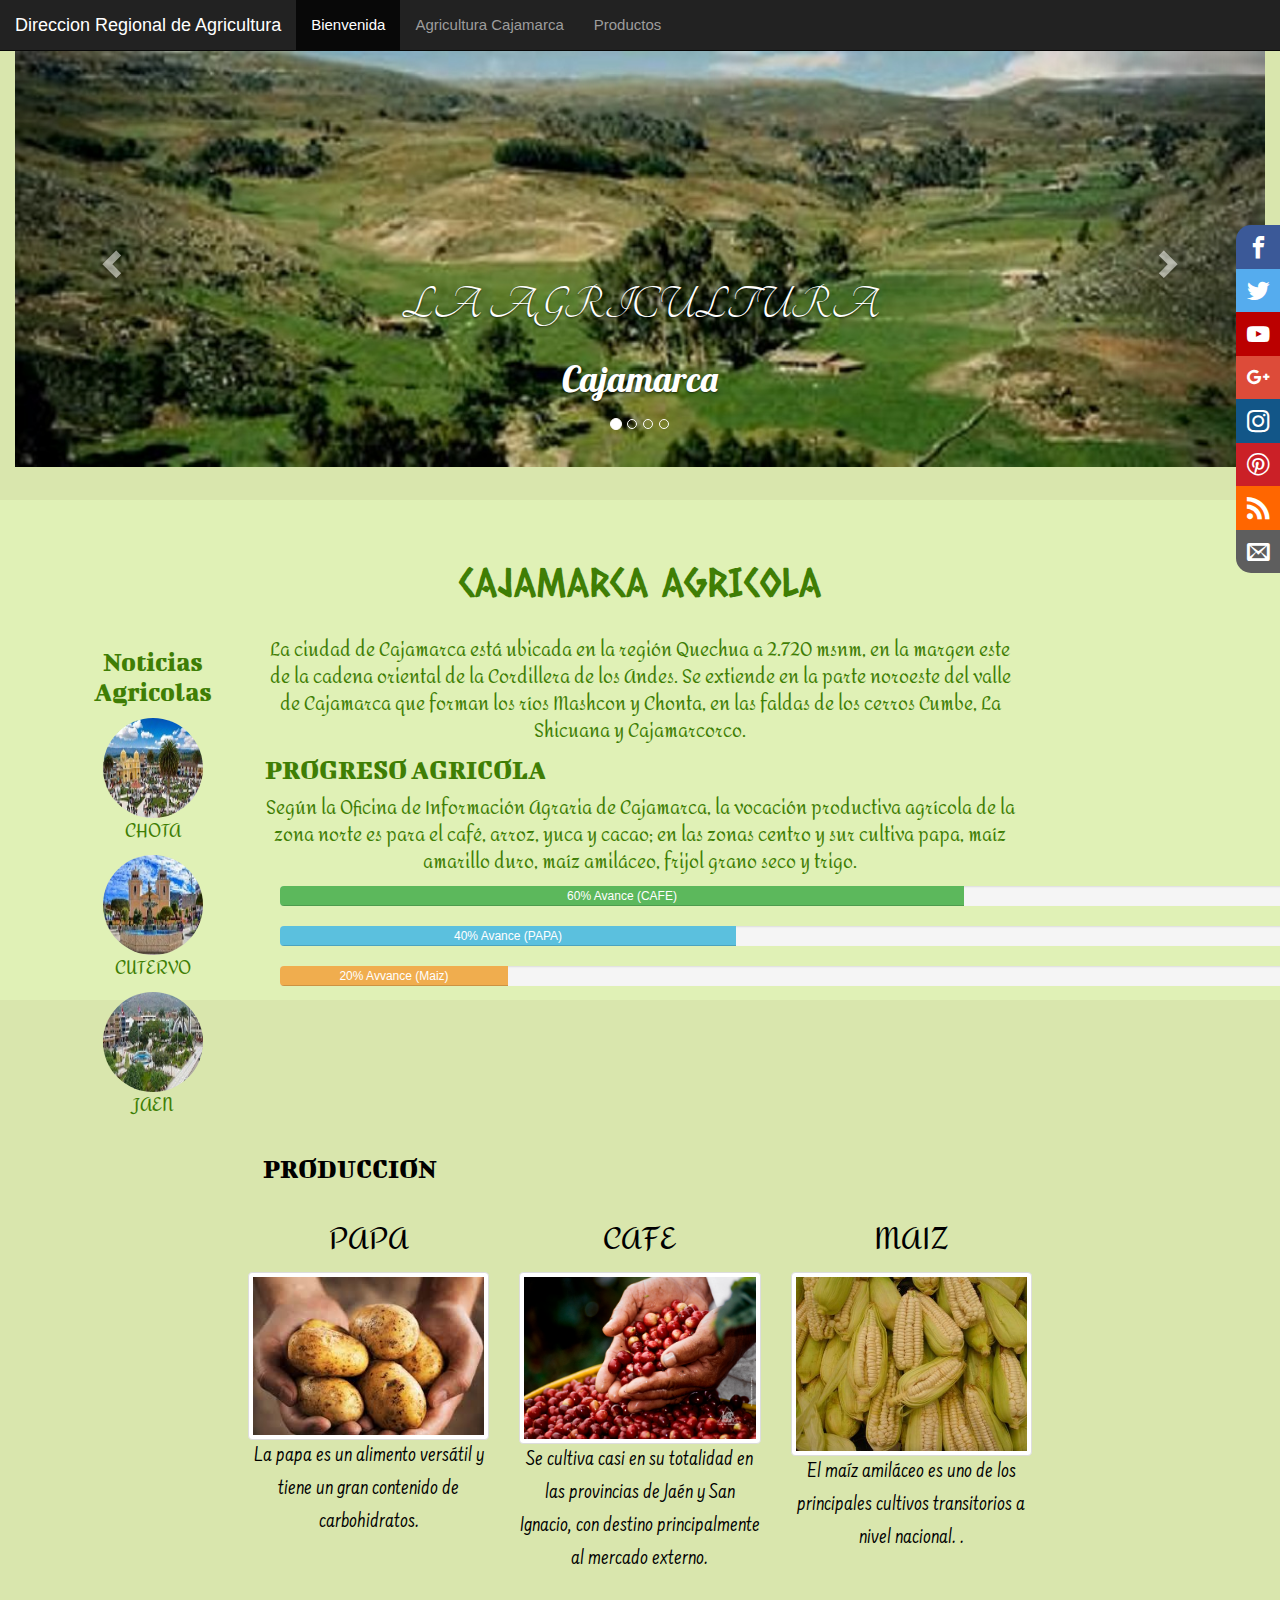
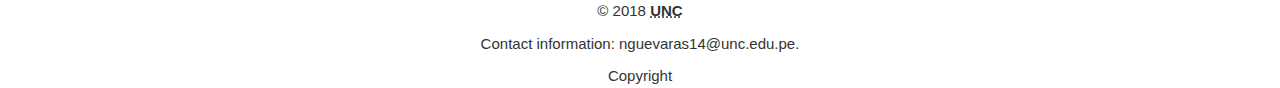
==== agricultura.html @ 878b4a6c "ttttt" ====
<!DOCTYPE html>
<html lang="en">

<head>
    <title>PAGINA AGRICULTURA</title>
    <meta charset="utf-8">
    <meta name="viewport" content="width=device-width, initial-scale=1">
    <link rel="stylesheet" href="https://maxcdn.bootstrapcdn.com/bootstrap/3.3.7/css/bootstrap.min.css">
    <script src="https://ajax.googleapis.com/ajax/libs/jquery/3.3.1/jquery.min.js"></script>
    <script src="https://maxcdn.bootstrapcdn.com/bootstrap/3.3.7/js/bootstrap.min.js"></script>

    <link rel="stylesheet" href="/css/Agricultura-style.css">

    <link rel="stylesheet" href="https://www.w3schools.com/w3css/4/w3.css">
    <link rel="stylesheet" href="https://fonts.googleapis.com/css?family=Tangerine">
    <link rel="stylesheet" href="https://fonts.googleapis.com/css?family=Lobster">

    <link href='https://fonts.googleapis.com/css?family=Amita' rel='stylesheet'>
    <link href='https://fonts.googleapis.com/css?family=Bigshot One' rel='stylesheet'>
    <link href='https://fonts.googleapis.com/css?family=Caesar Dressing' rel='stylesheet'>
    <link href='https://fonts.googleapis.com/css?family=Farsan' rel='stylesheet'>

    <meta http-equiv="X-UA-Compatible" content="ie=edge">
    <link rel="stylesheet" href="/css/style1.css">
    <link rel="stylesheet" href="/css/social.css">

</head>

<body data-spy="scroll" data-target=".navbar" data-offset="50">

    <aside>
        <div class="social-bar">
            <a href="https://www.facebook.com/autor" target="_blank" class="icon icon-facebook"></a>
            <a href="https://www.twitter.com/autor" target="_blank" class="icon icon-twitter"></a>
            <a href="https://www.youtube.com/" target="_blank" class="icon icon-youtube"></a>
            <a href="https://plus.google.com/" target="_blank" class="icon icon-google-plus"></a>
            <a href="https://www.instagram.com/" target="_blank" class="icon icon-instagram"></a>
            <a href="https://www.pinterest.com/" target="_blank" class="icon icon-pinterest2"></a>
            <a href="http://webdevelopment.cubava.cu/feed/" target="_blank" class="icon icon-rss"></a>
            <a href="mailto:contacto@dominio.com" class="icon icon-envelop"></a>
        </div>
    </aside>

    <nav class="navbar navbar-inverse navbar-fixed-top">
        <div class="container-fluid">
            <div class="navbar-header">
                <button type="button" class="navbar-toggle" data-toggle="collapse" data-target="#myNavbar">
                <span class="icon-bar"></span>
                <span class="icon-bar"></span>
                <span class="icon-bar"></span>                        
            </button>
                <a class="navbar-brand" href="http://www.agriculturacajamarca.gob.pe/">Direccion Regional de Agricultura</a>
            </div>
            <div>
                <div class="collapse navbar-collapse" id="myNavbar">
                    <ul class="nav navbar-nav">
                        <li><a href="#section1">Bienvenida</a></li>
                        <li><a href="#section2">Agricultura Cajamarca</a></li>
                        <li><a href="#section3">Productos</a></li>

                    </ul>
                </div>
            </div>
        </div>
    </nav>

    <div id="section1" class="container-fluid">

        <div id="myCarousel" class="carousel slide" data-ride="carousel">
            <!-- Indicators -->
            <ol class="carousel-indicators">
                <li data-target="#myCarousel" data-slide-to="0" class="active"></li>
                <li data-target="#myCarousel" data-slide-to="1"></li>
                <li data-target="#myCarousel" data-slide-to="2"></li>
                <li data-target="#myCarousel" data-slide-to="3"></li>
            </ol>
            <!-- Wrapper for slides -->
            <div class="carousel-inner" role="listbox">
                <div class="item active">
                    <img src="images/Car01.jpg" alt="Image">
                    <div class="carousel-caption">
                        <div class="w3-container w3-tangerine">
                            <p class="w3-xxxlarge"><br>LA AGRICULTURA</p>
                            <div class="w3-container w3-lobster">
                                <p class="w3-xxlarge">Cajamarca</p>
                            </div>
                        </div>
                    </div>
                </div>

                <div class="item">
                    <img src="images/Car02.jpg" alt="Image">
                    <div class="carousel-caption">
                        <div class="w3-container w3-tangerine">
                            <p class="w3-xxxlarge"><br>LA AGRICULTURA</p>
                            <div class="w3-container w3-lobster">
                                <p class="w3-xxlarge">Cafe</p>
                            </div>
                        </div>
                    </div>
                </div>

                <div class="item">
                    <img src="images/Car03.jpg" alt="Image">
                    <div class="carousel-caption">
                        <div class="w3-container w3-tangerine">
                            <p class="w3-xxxlarge"><br>LA AGRICULTURA</p>
                            <div class="w3-container w3-lobster">
                                <p class="w3-xxlarge">Papa</p>
                            </div>
                        </div>
                    </div>
                </div>

                <div class="item">
                    <img src="images/Car04.jpg" alt="Image">
                    <div class="carousel-caption">
                        <div class="w3-container w3-tangerine">
                            <p class="w3-xxxlarge"><br>LA AGRICULTURA</p>
                            <div class="w3-container w3-lobster">
                                <p class="w3-xxlarge">Maiz</p>
                            </div>
                        </div>
                    </div>
                </div>
            </div>

            <!-- Left and right controls -->
            <a class="left carousel-control" href="#myCarousel" role="button" data-slide="prev">
                <span class="glyphicon glyphicon-chevron-left" aria-hidden="true"></span>
                <span class="sr-only">Previous</span>
            </a>
            <a class="right carousel-control" href="#myCarousel" role="button" data-slide="next">
                <span class="glyphicon glyphicon-chevron-right" aria-hidden="true"></span>
                <span class="sr-only">Next</span>
            </a>
        </div>

    </div>


    <div id="section2" class="container-fluid">

        <div class="container text-center">
            <h1 class="titulo">CAJAMARCA AGRICOLA</h1><br>
        </div>
        <div class="container text-center">
            <div class="row">
                <div class="col-sm-2">
                    <div>
                        <h3 class="titulos" style="text-align: center">Noticias Agricolas</h3>
                        <img src="images/chota.jpg" class="img-circle" alt="Cinque Terre" width="100" height="100">
                        <p class="text1"><a href="http://www.cutervoaldia.com/chota-es-la-provincia-con-mayor-produccion-de-ganado-vacuno-y-porcino-579/">CHOTA</a></p>

                        <img src="images/cutervo.jpg" class="img-circle" alt="Cinque Terre" width="100" height="100">
                        <p class="text1"><a href="http://andina.pe/agencia/noticia.aspx?id=406961">CUTERVO</a></p>

                        <img src="images/jaen.jpg" class="img-circle" alt="Cinque Terre" width="100" height="100">
                        <p class="text1"><a href="https://larepublica.pe/archivo/782402-la-agricultura-de-precision-llega-a-jaen-para-mejorar-siembra-del-cafe">JAEN</a></p>
                    </div>

                </div>
                <div class="col-sm-8">

                    <div>
                        <p class="text1">La ciudad de Cajamarca está ubicada en la región Quechua a 2.720 msnm, en la margen este de la cadena oriental de la Cordillera de los Andes. Se extiende en la parte noroeste del valle de Cajamarca que forman los ríos Mashcon y
                            Chonta, en las faldas de los cerros Cumbe, La Shicuana y Cajamarcorco.
                            <p> </p>
                            <p> </p>
                            <p> </p>
                        </p>
                        <h3 class="titulos">PROGRESO AGRICOLA</h3>
                        <p class="text1">Según la Oficina de Información Agraria de Cajamarca, la vocación productiva agrícola de la zona norte es para el café, arroz, yuca y cacao; en las zonas centro y sur cultiva papa, maíz amarillo duro, maíz amiláceo, frijol grano
                            seco y trigo.</p>
                        <div class="container">
                            <div class="progress">
                                <div class="progress-bar progress-bar-success" role="progressbar" aria-valuenow="60" aria-valuemin="0" aria-valuemax="100" style="width:60%">
                                    60% Avance (CAFE)
                                </div>
                            </div>
                            <div class="progress">
                                <div class="progress-bar progress-bar-info" role="progressbar" aria-valuenow="40" aria-valuemin="0" aria-valuemax="100" style="width:40%">
                                    40% Avance (PAPA)
                                </div>
                            </div>
                            <div class="progress">
                                <div class="progress-bar progress-bar-warning" role="progressbar" aria-valuenow="20" aria-valuemin="0" aria-valuemax="100" style="width:20%">
                                    20% Avvance (Maiz)
                                </div>
                            </div>
                        </div>
                    </div>

                </div>
                <div class="col-sm-2">

                </div>
            </div>
        </div><br>
    </div>



    <div id="section3" class="container-fluid">

        <div class="col-sm-12 col-sm-12">
            <div class="col-sm-2">

            </div>
            <dir class="col-sm-8">
                <div class="container text-left">
                    <h3 class="titulos">PRODUCCION</h3><br>
                </div>
                <div class="row">
                    <div class="col-sm-4">
                        <p class="text1" style="font-size: 30px">PAPA
                        </p>
                        <img src="images/Papa.jpg" class="img-thumbnail" style="width:100%" alt="Image">
                        <div class="middle">
                            <div class="text">La papa es un alimento versátil y tiene un gran contenido de carbohidratos. </div>
                        </div>
                    </div>
                    <div class="col-sm-4">
                        <p class="text1" style="font-size: 30px">CAFE
                        </p>
                        <img src="images/Cafe.jpg" class="img-thumbnail" style="width:100%" alt="Image">
                        <div class="middle">
                            <div class="text">Se cultiva casi en su totalidad en las provincias de Jaén y San Ignacio, con destino principalmente al mercado externo.</div>
                        </div>
                    </div>
                    <div class="col-sm-4">
                        <p class="text1" style="font-size: 30px">MAIZ
                        </p>
                        <img src="images/maiz.jpg" class="img-thumbnail" style="width:100%" alt="Image">
                        <div class="middle">
                            <div class="text">El maíz amiláceo es uno de los principales cultivos transitorios a nivel nacional. . </div>
                        </div>
                    </div>
                </div>
            </dir>
            <div class="col-sm-2">

            </div>

        </div>
    </div>

    <footer class="container-fluid text-center">
        <p>&copy; 2018 <strong class="footer-logo"> <abbr title="Universidad Nacional de Cajamarca">UNC</abbr></strong></p>
        <p>Contact information: <a href="mailto:someone@example.com">nguevaras14@unc.edu.pe</a>.</p>
        Copyright
        </address>
    </footer>

</body>

</html>
---- css/Agricultura-style.css ----
/* Remove the navbar's default margin-bottom and rounded borders */

body {
    position: relative;
}

.w3-tangerine {
    font-family: "Tangerine", serif;
    font-
}

.w3-lobster {
    font-family: 'Lobster', serif;
}

.text1 {
    font-family: 'Amita';
    font-size: 18px;
    text-align: center;
}

.titulos {
    font-family: 'Bigshot One';
    font-size: 28px;
    text-align: left;
}

.titulo {
    font-family: 'Caesar Dressing';
    font-size: 40px;
}

.text {
    font-family: 'Farsan';
    font-size: 22px;
    text-align: center;
}

#section1 {
    padding-top: 50px;
    height: 500px;
    color: rgb(63, 126, 5);
    background-color: rgb(217, 230, 173);
}

#section2 {
    padding-top: 50px;
    height: 500px;
    color: rgb(63, 126, 5);
    background-color: rgb(224, 241, 182);
}

#section3 {
    padding-top: 60px;
    height: 600px;
    color: rgb(0, 0, 0);
    background-color: rgb(217, 230, 173);
}

con
/* Add a gray background color and some padding to the footer */

footer {
    background-color: #f2f2f2;
    padding: 20px;
}

.carousel-inner img {
    width: 100%;
    /* Set width to 100% */
    margin: auto;
    min-height: 200px;
}


/* Hide the carousel text when the screen is less than 600 pixels wide */

@media (max-width: 600px) {
    .carousel-caption {
        display: none;
    }
}
---- css/style1.css ----
@font-face {
  font-family: 'icomoon';
  src:  url('fonts/icomoon.eot?1hcbff');
  src:  url('fonts/icomoon.eot?1hcbff#iefix') format('embedded-opentype'),
    url('fonts/icomoon.ttf?1hcbff') format('truetype'),
    url('fonts/icomoon.woff?1hcbff') format('woff'),
    url('fonts/icomoon.svg?1hcbff#icomoon') format('svg');
  font-weight: normal;
  font-style: normal;
}

[class^="icon-"], [class*=" icon-"] {
  /* use !important to prevent issues with browser extensions that change fonts */
  font-family: 'icomoon' !important;
  speak: none;
  font-style: normal;
  font-weight: normal;
  font-variant: normal;
  text-transform: none;
  line-height: 1;

  /* Better Font Rendering =========== */
  -webkit-font-smoothing: antialiased;
  -moz-osx-font-smoothing: grayscale;
}

.icon-home2:before {
  content: "\e901";
}
.icon-camera:before {
  content: "\e90f";
}
.icon-library:before {
  content: "\e921";
}
.icon-folder-open:before {
  content: "\e930";
}
.icon-envelop:before {
  content: "\e945";
}
.icon-terminal:before {
  content: "\ea81";
}
.icon-google-plus:before {
  content: "\ea8b";
}
.icon-google-drive:before {
  content: "\ea8f";
}
.icon-facebook:before {
  content: "\ea90";
}
.icon-instagram:before {
  content: "\ea92";
}
.icon-whatsapp:before {
  content: "\ea93";
}
.icon-twitter:before {
  content: "\ea96";
}
.icon-rss:before {
  content: "\ea9b";
}
.icon-youtube:before {
  content: "\ea9d";
}
.icon-github:before {
  content: "\eab0";
}
.icon-tux:before {
  content: "\eabd";
}
.icon-android:before {
  content: "\eac0";
}
.icon-windows8:before {
  content: "\eac2";
}
.icon-soundcloud:before {
  content: "\eac3";
}
.icon-linkedin2:before {
  content: "\eaca";
}
.icon-pinterest2:before {
  content: "\ead2";
}
.icon-file-pdf:before {
  content: "\eadf";
}
.icon-html-five2:before {
  content: "\eae5";
}
.icon-css3:before {
  content: "\eae6";
}
.icon-git:before {
  content: "\eae7";
}
.icon-codepen:before {
  content: "\eae8";
}
---- css/social.css ----
.social-bar {
    position: fixed;
    /* Hacemos que la posición en pantalla sea fija para que siempre se muestre*/
    right: 0;
    /*Lo ponemos a la derecha de nuestra pantalla*/
    top: 25%;
    /*Lo posicionamos casi al centro*/
    font-size: 1.5rem;
    display: flex;
    /*Aplicamos la propiedad flex*/
    flex-direction: column;
    /*Cambiamos el flujo que viene por defecto*/
    align-items: flex-end;
    /*Alineamos hacia la parte inferior*/
    z-index: 100;
    /*Ubicamos la barra por encima del resto de los elementos*/
}


/*Propiedades generales a la clase icon*/

.icon {
    color: white;
    text-decoration: none;
    padding: .7rem;
    display: flex;
    transition: all .5s;
}


/*Establecemos los background de cada elemento aprovechando su class*/

.icon-facebook {
    background: #3b5998;
}

.icon-twitter {
    background: #55acee;
}

.icon-youtube {
    background: #bb0000;
}

.icon-google-plus {
    background: #dd4b39;
}

.icon-instagram {
    background: #125688;
}

.icon-pinterest2 {
    background: #cb2027;
}

.icon-rss {
    background: #ff6600;
}

.icon-envelop {
    background: rgb(94, 94, 94);
}

.icon:first-child {
    border-radius: 1rem 0 0 0;
    /*Agregamos un borde redondeado al primer elemento*/
}

.icon:last-child {
    border-radius: 0 0 0 1rem;
    /*Agregamos un borde redondeado al último elemento*/
}


/*Al pasar el mouse lograremos que se apliquen las siguientes propiedades*/

.icon:hover {
    padding-right: 3rem;
    border-radius: 1rem 0 0 1rem;
    box-shadow: 0 0 .5rem rgba(0, 0, 0, 0.42);
}
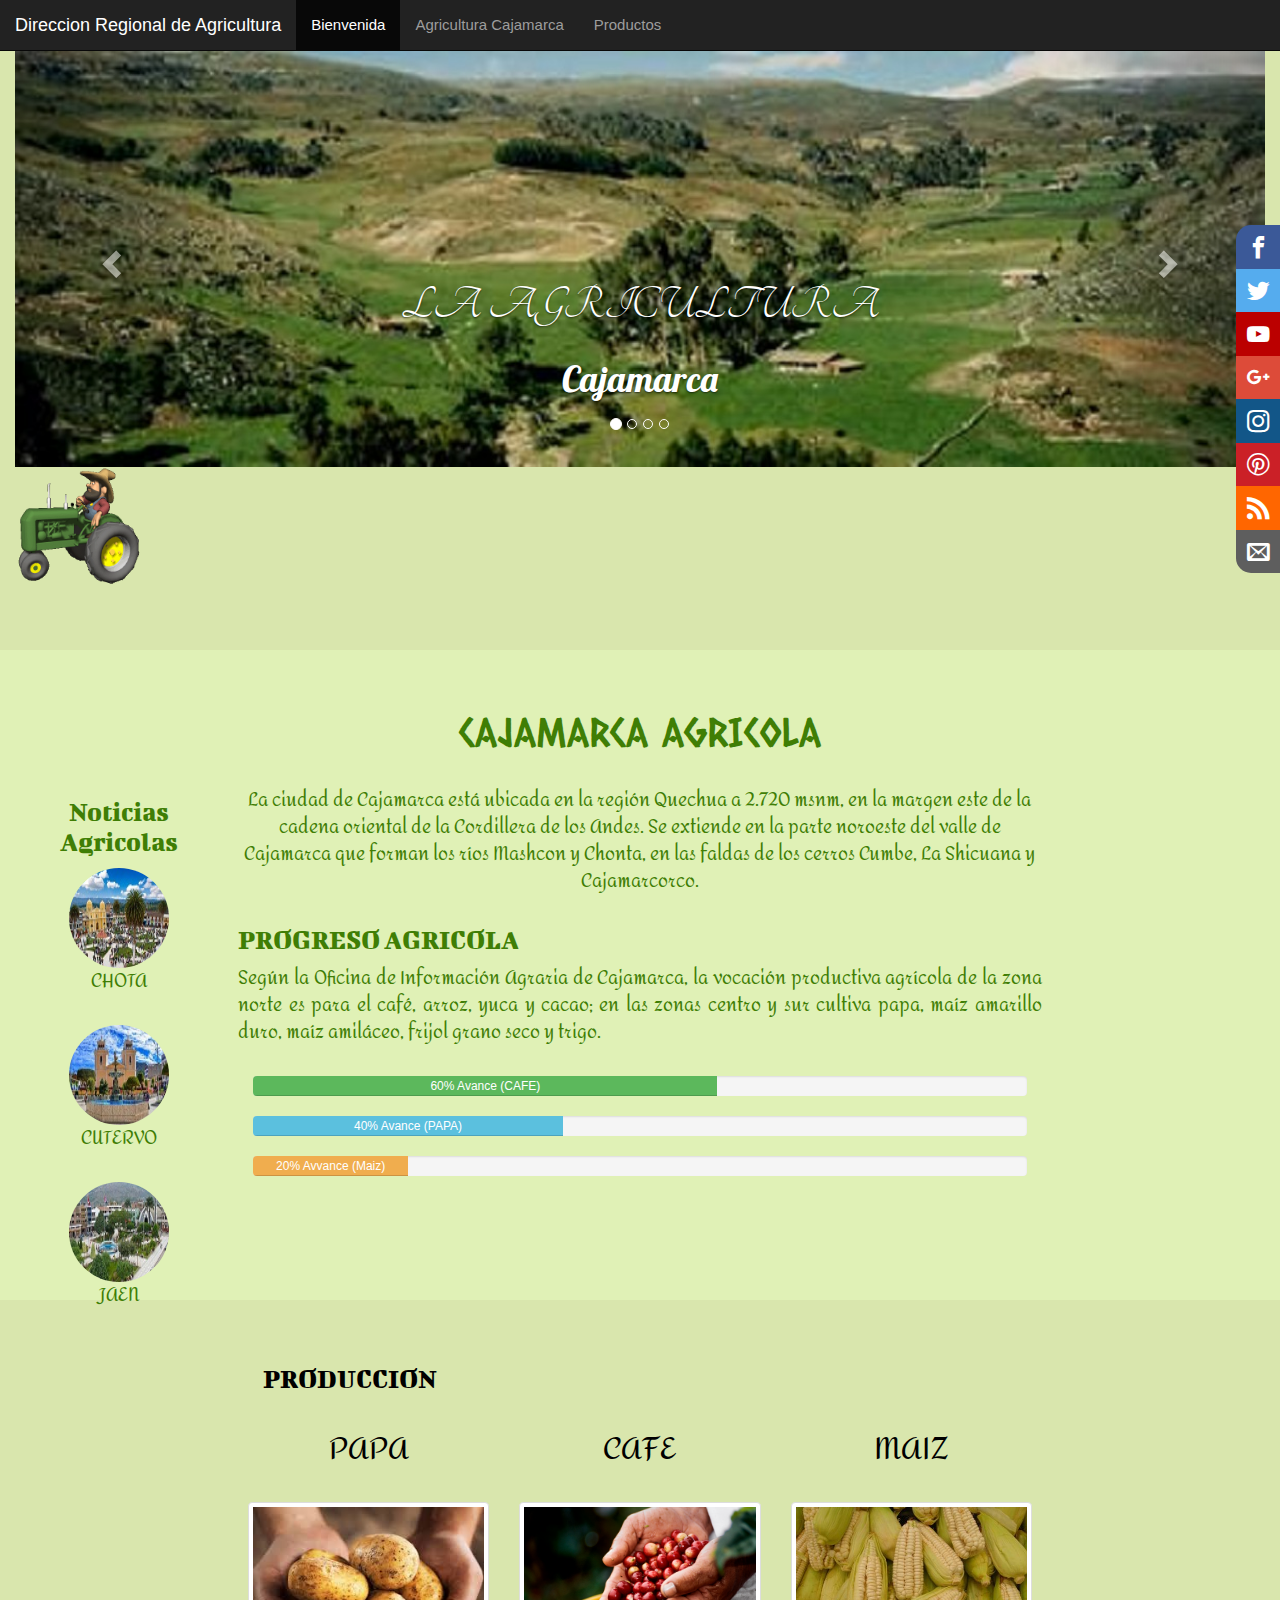
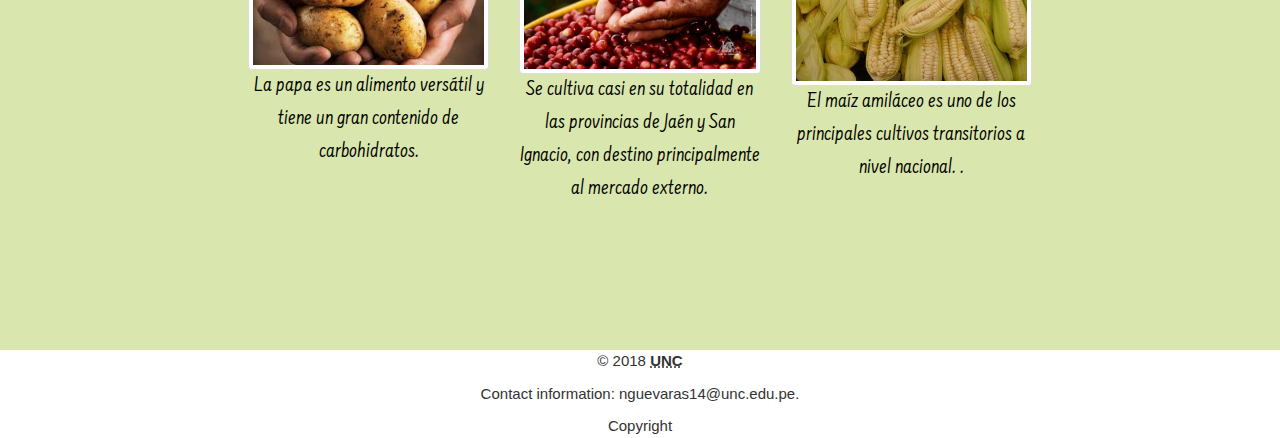
==== commit 80455488: "cccc" ====
--- a/agricultura.html
+++ b/agricultura.html
@@ -80,7 +80,7 @@
                     <img src="images/Car01.jpg" alt="Image">
                     <div class="carousel-caption">
                         <div class="w3-container w3-tangerine">
-                            <p class="w3-xxxlarge"><br>LA AGRICULTURA</p>
+                            <p class="w3-xxxlarge">LA AGRICULTURA</p>
                             <div class="w3-container w3-lobster">
                                 <p class="w3-xxlarge">Cajamarca</p>
                             </div>
@@ -136,6 +136,8 @@
             </a>
         </div>
 
+        <img src="images/agricultor-con-tractor.gif" alt="HTML5 Icon" style="width:128px;height:128px;" class="gif">
+
     </div>
 
 
@@ -170,7 +172,7 @@
                             <p> </p>
                         </p>
                         <h3 class="titulos">PROGRESO AGRICOLA</h3>
-                        <p class="text1">Según la Oficina de Información Agraria de Cajamarca, la vocación productiva agrícola de la zona norte es para el café, arroz, yuca y cacao; en las zonas centro y sur cultiva papa, maíz amarillo duro, maíz amiláceo, frijol grano
+                        <p class="text1" style="text-align: justify">Según la Oficina de Información Agraria de Cajamarca, la vocación productiva agrícola de la zona norte es para el café, arroz, yuca y cacao; en las zonas centro y sur cultiva papa, maíz amarillo duro, maíz amiláceo, frijol grano
                             seco y trigo.</p>
                         <div class="container">
                             <div class="progress">
--- a/css/Agricultura-style.css
+++ b/css/Agricultura-style.css
@@ -17,6 +17,7 @@
     font-family: 'Amita';
     font-size: 18px;
     text-align: center;
+    margin-bottom: 30px;
 }
 
 .titulos {
@@ -36,23 +37,27 @@
     text-align: center;
 }
 
+.container {
+    width: 100%;
+}
+
 #section1 {
     padding-top: 50px;
-    height: 500px;
+    height: 650px;
     color: rgb(63, 126, 5);
     background-color: rgb(217, 230, 173);
 }
 
 #section2 {
     padding-top: 50px;
-    height: 500px;
+    height: 650px;
     color: rgb(63, 126, 5);
     background-color: rgb(224, 241, 182);
 }
 
 #section3 {
-    padding-top: 60px;
-    height: 600px;
+    padding-top: 30px;
+    height: 650px;
     color: rgb(0, 0, 0);
     background-color: rgb(217, 230, 173);
 }
@@ -79,4 +84,8 @@
     .carousel-caption {
         display: none;
     }
+}
+
+.gif {
+    width: 100%;
 }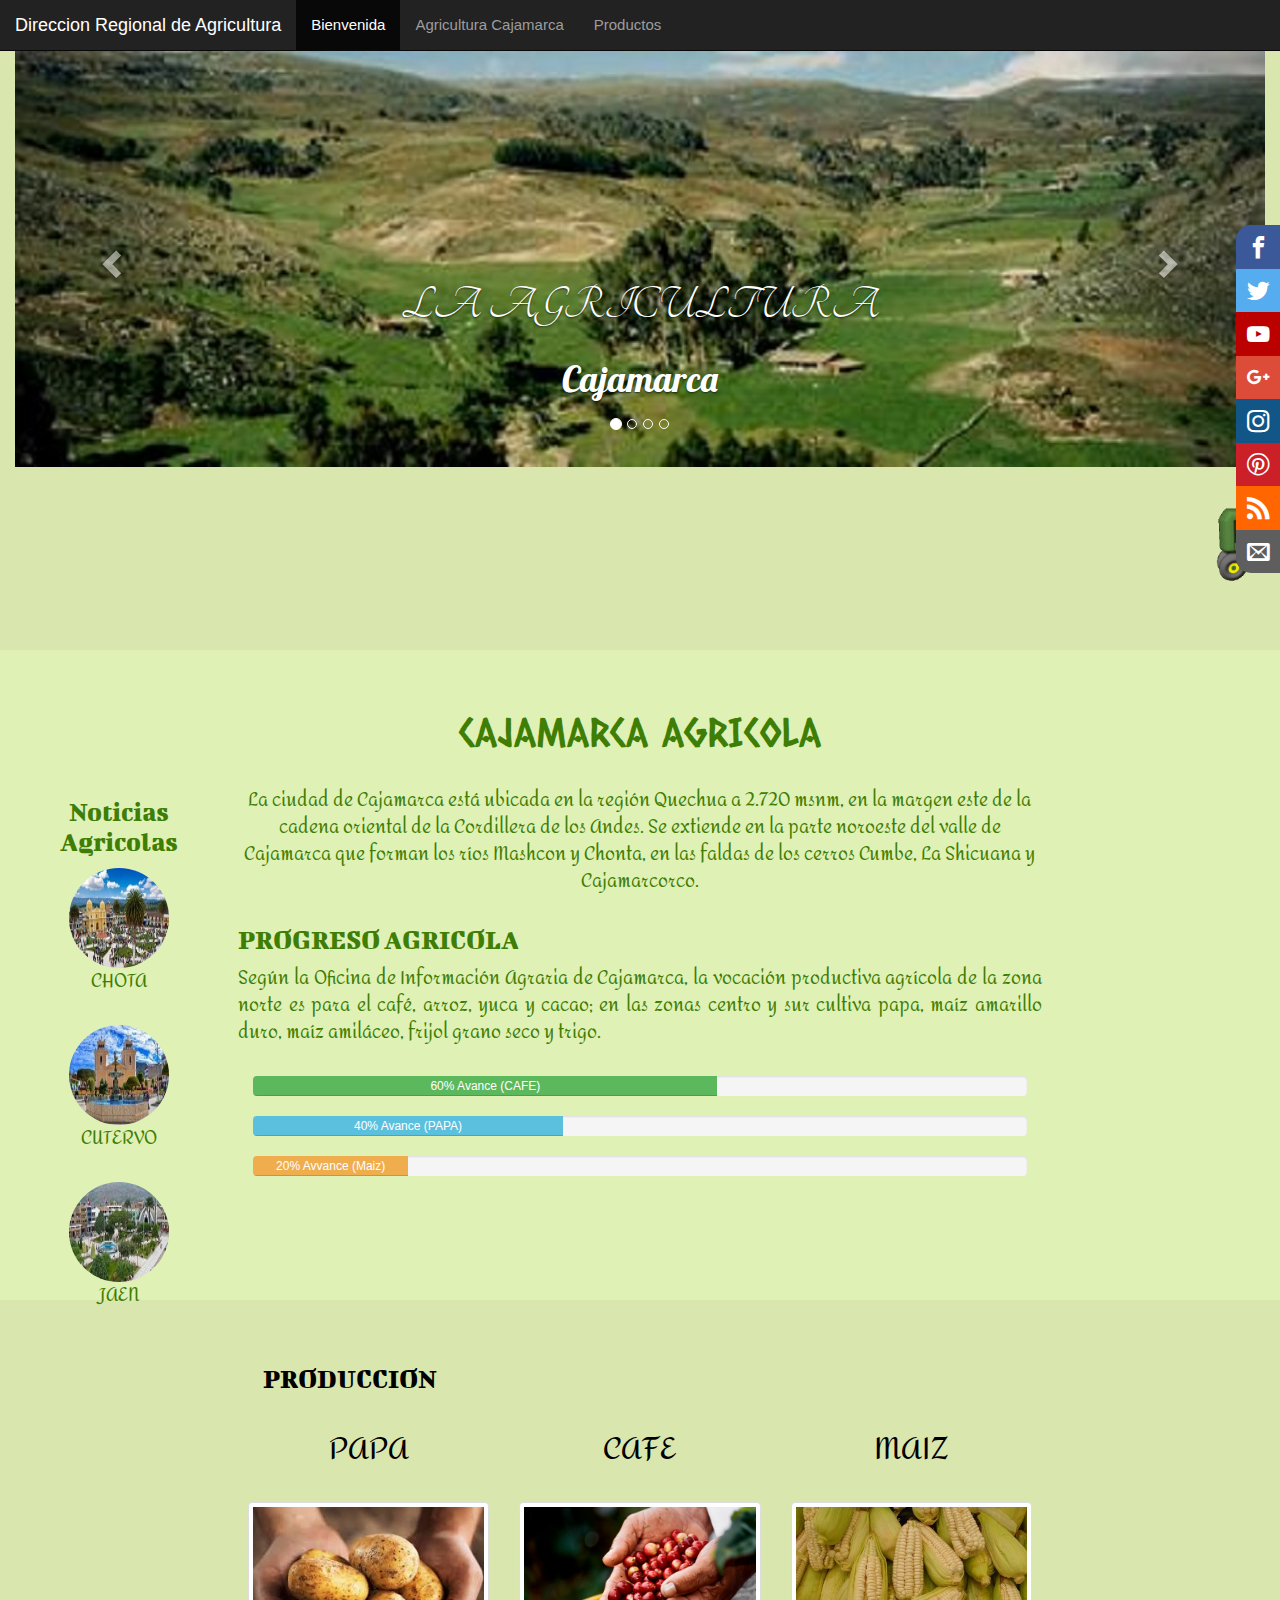
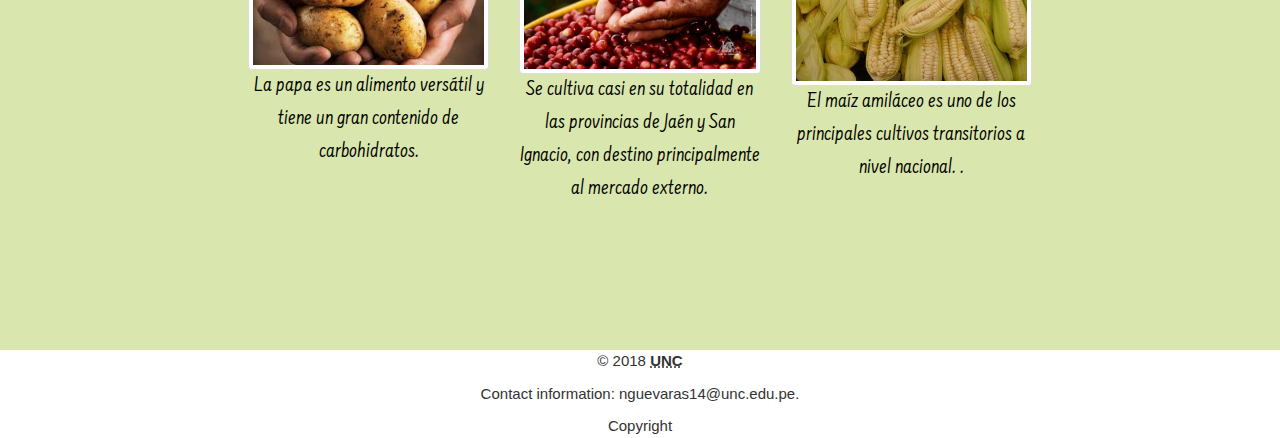
==== commit 5bfed9af: "cambio" ====
--- a/agricultura.html
+++ b/agricultura.html
@@ -136,7 +136,7 @@
             </a>
         </div>
 
-        <img src="images/agricultor-con-tractor.gif" alt="HTML5 Icon" style="width:128px;height:128px;" class="gif">
+        <marquee><img src="images/agricultor-con-tractor.gif" alt="HTML5 Icon" style="width:128px;height:128px;" class="gif"></marquee>
 
     </div>
 
--- a/css/Agricultura-style.css
+++ b/css/Agricultura-style.css
@@ -6,11 +6,10 @@
 
 .w3-tangerine {
     font-family: "Tangerine", serif;
-    font-
 }
 
 .w3-lobster {
-    font-family: 'Lobster', serif;
+    font-family: "Lobster", serif;
 }
 
 .text1 {
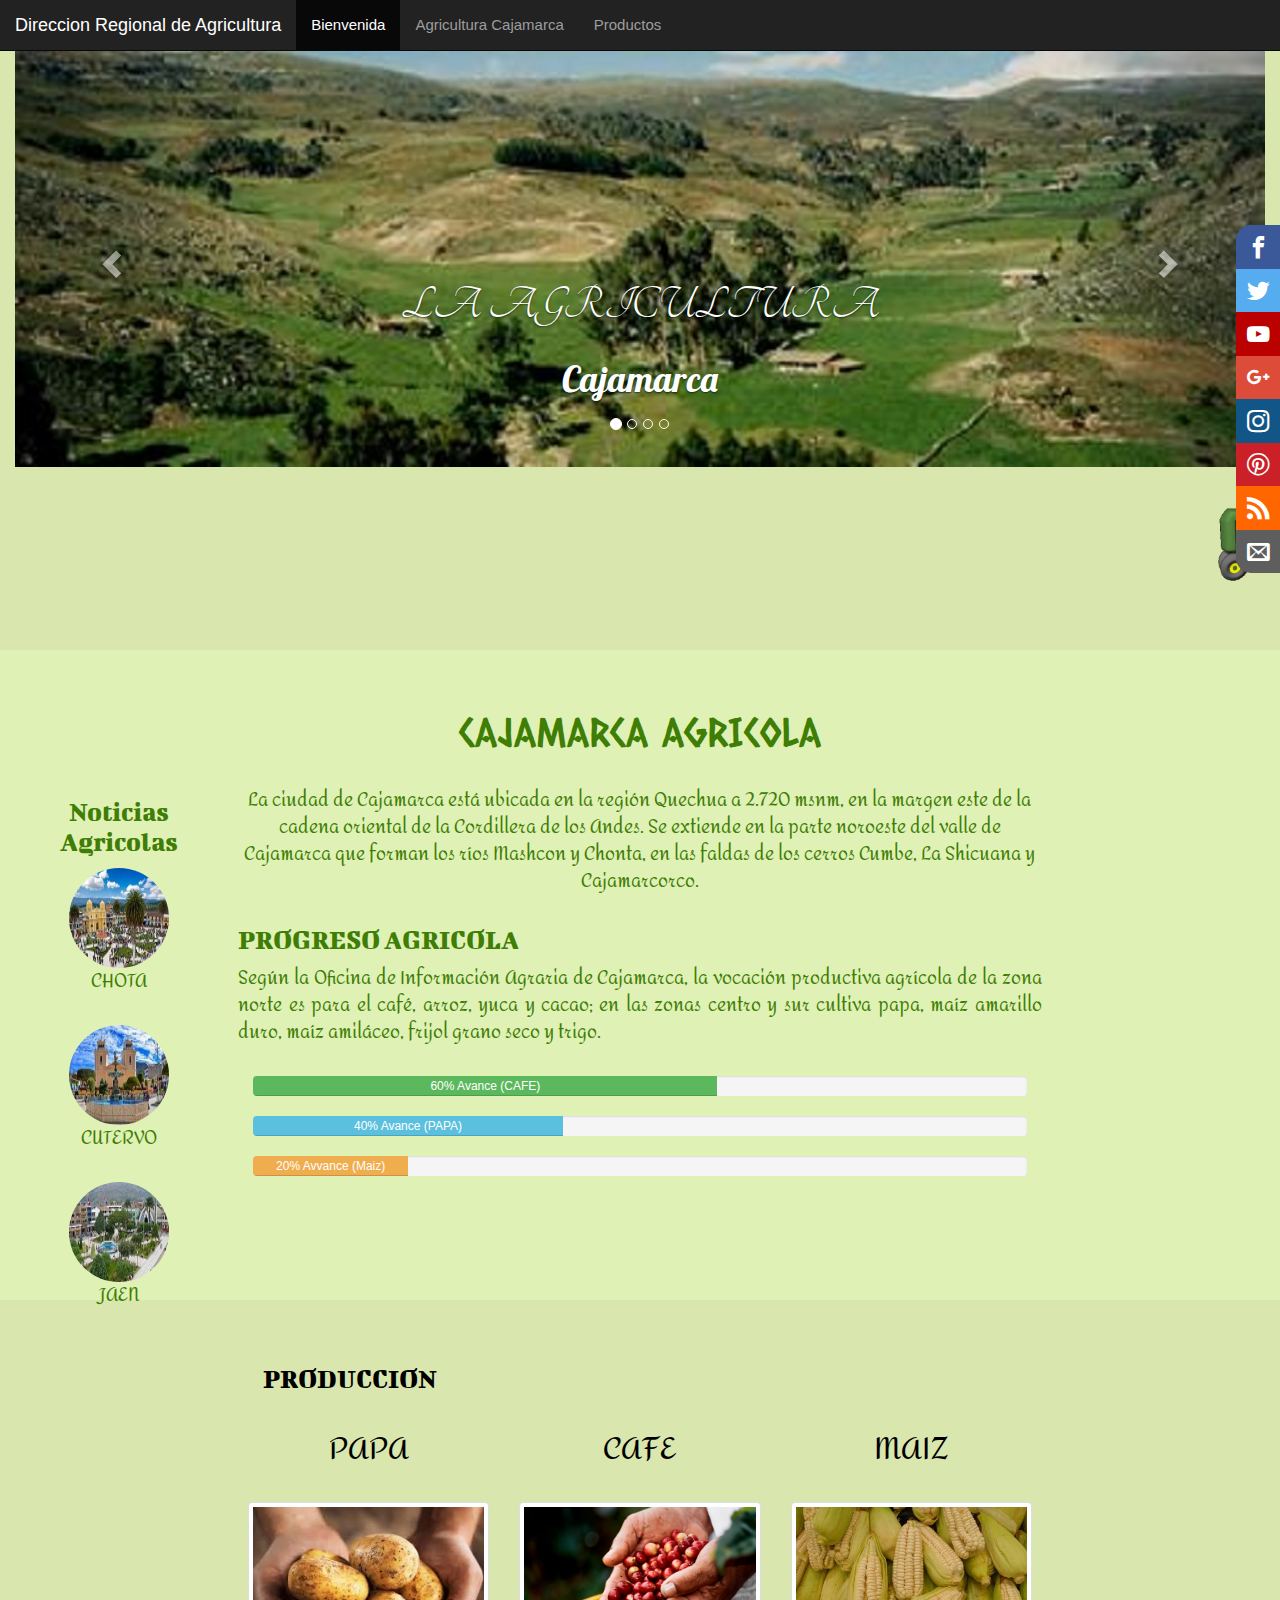
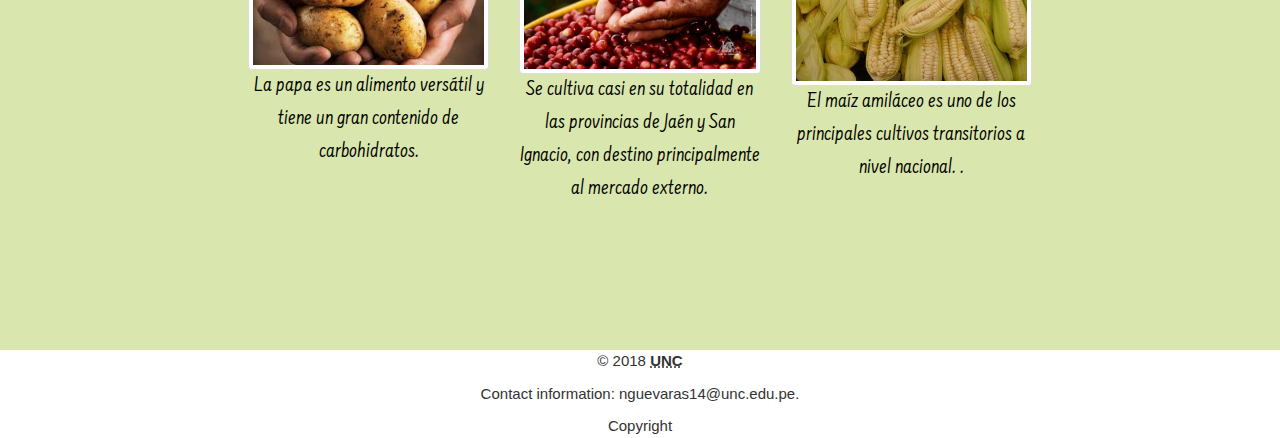
==== commit 0bcbd62d: "aaa" ====
--- a/agricultura.html
+++ b/agricultura.html
@@ -23,6 +23,7 @@
     <meta http-equiv="X-UA-Compatible" content="ie=edge">
     <link rel="stylesheet" href="/css/style1.css">
     <link rel="stylesheet" href="/css/social.css">
+    <link rel="icon" type="image/png" href="images/Agricultor.png">
 
 </head>
 
